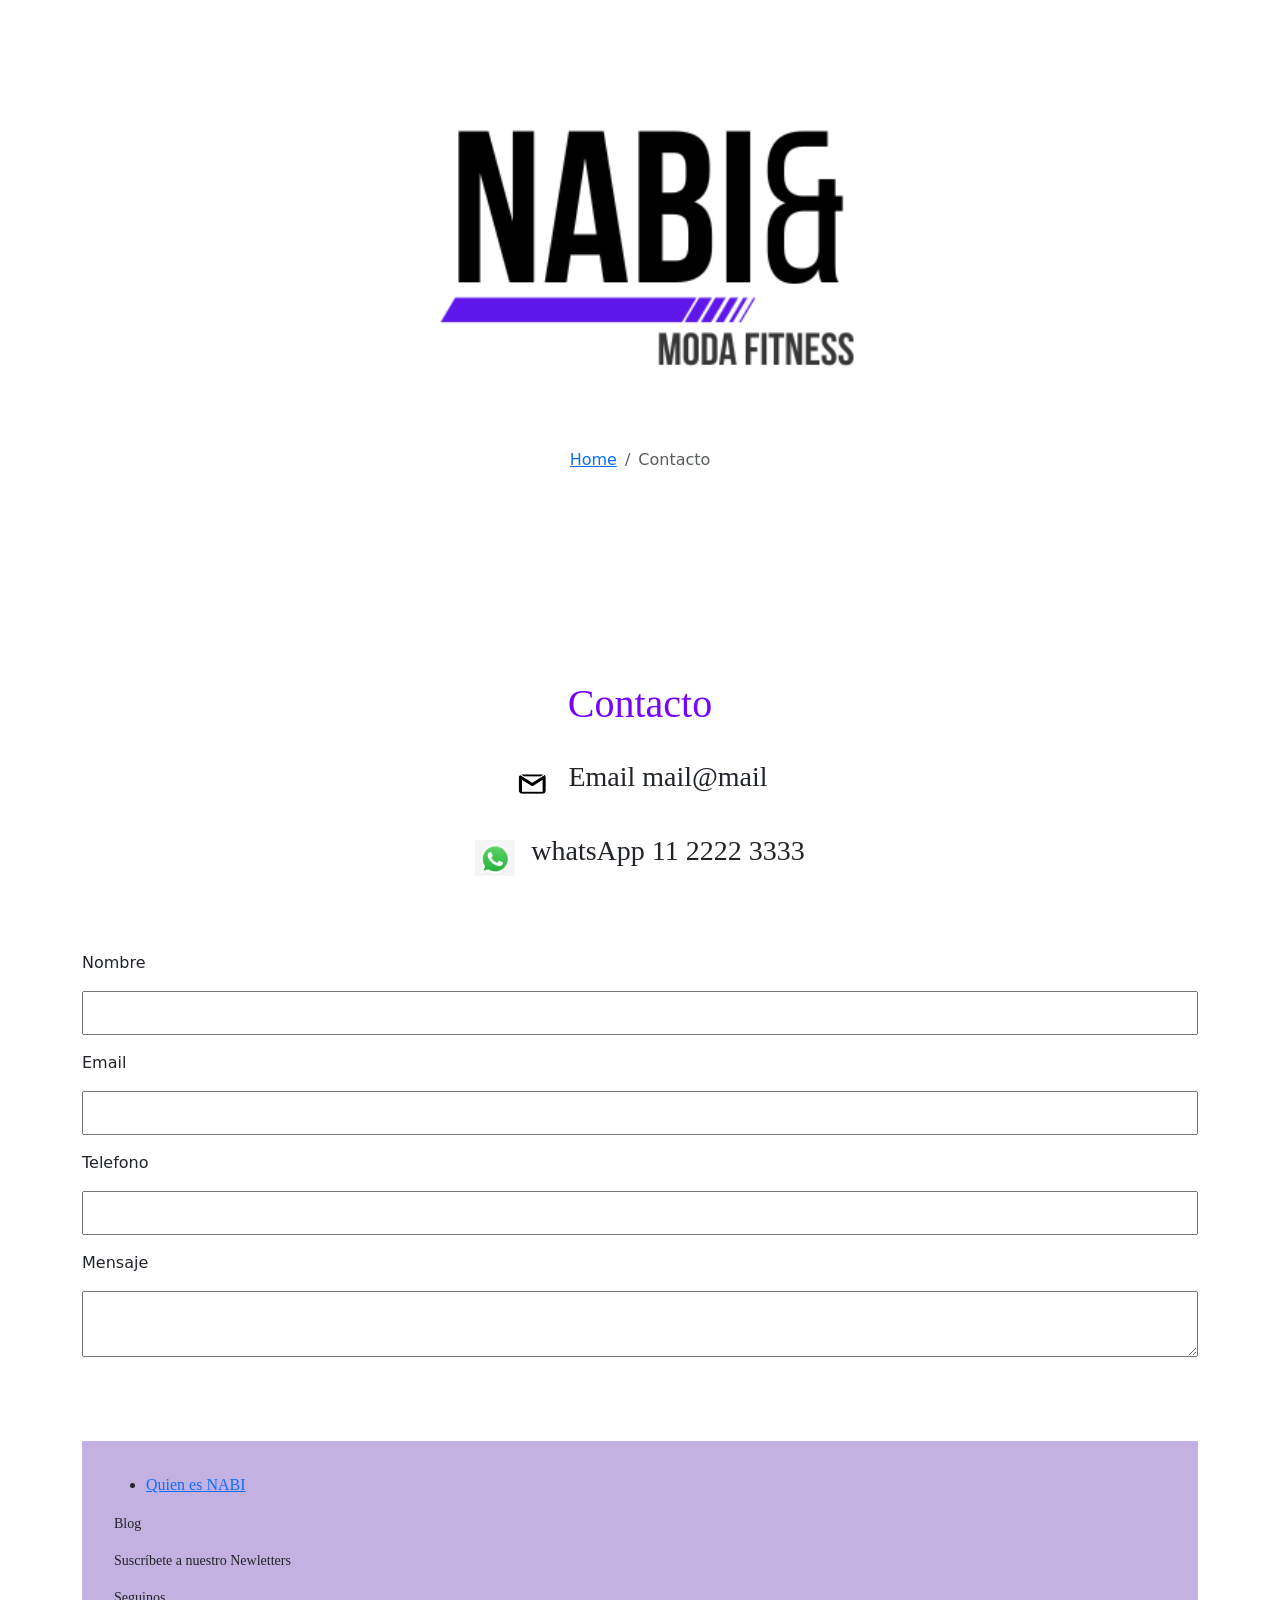
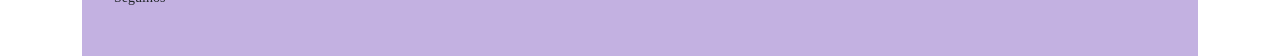
==== pages/Contacto.html @ 50bf800f "creando nuevo repositorio" ====
<!DOCTYPE html>
<html lang="en">
<head>
    <meta charset="UTF-8">
    <meta name="viewport" content="width=device-width, initial-scale=1.0">
    <title>Contacto</title>
    <link href="https://cdn.jsdelivr.net/npm/bootstrap@5.3.8/dist/css/bootstrap.min.css" rel="stylesheet" integrity="sha384-sRIl4kxILFvY47J16cr9ZwB07vP4J8+LH7qKQnuqkuIAvNWLzeN8tE5YBujZqJLB" crossorigin="anonymous">
    <link rel="stylesheet" href="../css/styles.css">
</head>
<body>
  <div class="container">
     <header class="header">
        <img src="../img/logo-1.png" alt="Imagen del logo">
             <!-- Boostrap -->
<nav aria-label="breadcrumb" class="container mt-3">
  <ol class="breadcrumb">
    <li class="breadcrumb-item">
      <a href="../index.html">Home</a>
    </li>
    <li class="breadcrumb-item active" aria-current="page"> 
        Contacto
    </li>
    <li><a href="./Quienesnabi.html"></a>
    </li>
  </ol>
</nav>
     </header>



    <main class="main">
    <div class="contacto">
    <h1>Contacto</h1>

    <div class="email logo">
        <img src="../img/email-logo.img.png">
    <h3>Email   mail@mail</h3>
    </div>

    <div class="WhatsApp logo">
        <img src="../img/whatsapp-logo.img.png">
    <h3>whatsApp    11 2222 3333</h3>
    </div>
    </div>
   </main>
    
   <aside class="sidebar">
        <section class="formulario">
            <label>Nombre</label>
                <input type="text" name="Nombre" id="Nombre">
           
            <label>Email</label>
                <input type="text" name="email" id="Email">
           
            <label>Telefono</label>
                <input type="text" name="Telefono" id="Telefono">
           
            <label>Mensaje</label>
                <textarea name="Mensaje" id="Mensaje"></textarea>
         </section> 
    </aside>   
 

<footer class="footer">
        <nav>
            <ul>
                <li>
                    <a href="./Quienesnabi.html">Quien es NABI</a>
                </li>
            </ul>
        </nav>
    <p>Blog</p>
    <p>Suscríbete a nuestro Newletters</p>
    <p>Seguinos</p>
</footer>


<script src="https://cdn.jsdelivr.net/npm/bootstrap@5.3.8/dist/js/bootstrap.bundle.min.js" integrity="sha384-FKyoEForCGlyvwx9Hj09JcYn3nv7wiPVlz7YYwJrWVcXK/BmnVDxM+D2scQbITxI" crossorigin="anonymous"></script>
</body>

</html>
---- css/styles.css ----
*{
    margin: 0;
    padding: 0;
    box-sizing: border-box;
}

/* index */
.contenedor {
  display: flex;
  justify-content: center;
}

.header {
    display: flex;
    flex-direction: column;
    align-items: center;
}

header nav ul {
    list-style: none;
    display: flex;
    justify-content: center;
    gap: 2rem;
    margin-top: 1rem;
}

header {
    padding: 1.5rem 0;
    margin-bottom: 2rem;
}

main {
    padding: 3rem 4rem;
}


main {
    font-family: serif;
    font-size: 20px;
    text-align: center;
}


main h1 {
    Color: #7705f9
}


h2 {
    margin: 3rem 0 1.5rem 0;
}

h3 {
    margin-bottom: 1rem;
}

.productos {
    display: grid;
    grid-template-columns: repeat(3, 1fr);
    gap: 2rem;
    margin-top: 2rem;
}

.outfits img {
    width: 100%;
    max-width: 300px;
    height: auto;
}

.outfits div p {
    font-weight: 600;
    font-family: serif;
}

.outfits {
    display: grid;
    grid-template-columns: repeat(3, 1fr);
    gap: 2.5rem;
    margin-top: 2rem;
}

.outfits div {
    padding: 1rem;
    border-radius: 10px;
    transition: transform 0.3s ease;
}

.outfits div:hover {
    transform: translateY(-5px);
}

body p {
    font-size: 14px;
}


footer {
    background-color: #C3B1E1;
    font-family: serif;

}

footer {
    margin-top: 4rem;
    padding: 2rem;
}
 
footer nav ul {
    display: flex;
    flex-direction: column;
    gap: 1rem;
}

/* Pagina Contacto */

.header {
  display: flex;
  justify-content: center; 
  align-items: center;     
  padding: 2rem 0;
}


.container {
  display: grid;
  gap: 20px;
grid-template-columns: 1fr;
grid-template-areas:
    "header"
    "main"
    "sidebar"
    "footer";
}

.header { 
    grid-area: header; 
}
.main { 
    grid-area: main; 
}
.sidebar {
     grid-area: sidebar; 
    }
.footer { 
    grid-area: footer; 
}

.contacto {
  display: flex;
  flex-direction: column;
  align-items: center; 
  gap: 2rem;
}

.logo {
  display: flex;
  align-items: center;   
  justify-content: center; 
  gap: 1rem;             
}

.logo img {
  width: 40px;
}

.contacto {
  display: flex;
  flex-direction: column;
  align-items: center;
  gap: 1.5rem;
}

.logo {
  display: flex;
  align-items: center;
  gap: 1rem;
}

.logo img {
  width: 40px;
}

.formulario {
  display: flex;
  flex-direction: column;
  gap: 1rem;
}

input, textarea {
  width: 100%;
  padding: 0.5rem;
}

/* pagina de Quien es NABI */
.header {
  display: flex;
  justify-content: center; 
  align-items: center;     
  padding: 2rem 0;
}

.breadcrumb {
    justify-content: center;
}

.bio {
    display: flex;
    align-items: center;
    gap: 30px;
    margin: 40px 0;
}

.bio img {
    width: 300px;
    height: auto;
}

.bio p {
    flex: 1;
}

.deporte {
    display: flex;
    flex-direction: row-reverse; 
    align-items: center;
    gap: 30px;
    margin: 40px 0;
}

.deporte img {
    width: 300px;
    height: auto;
}

.deporte p {
    flex: 1;
}

.header {
  display: flex;
  justify-content: center; 
  align-items: center;     
  padding: 2rem 0;
}

.breadcrumb {
    justify-content: center;
}

.bio {
    display: flex;
    align-items: center;
    gap: 30px;
    margin: 40px 0;
}

.bio img {
    width: 300px;
    height: auto;
}

.bio p {
    flex: 1;
}

.deporte {
    display: flex;
    flex-direction: row-reverse; 
    align-items: center;
    gap: 30px;
    margin: 40px 0;
}

.deporte img {
    width: 300px;
    height: auto;
}

.deporte p {
    flex: 1;
}

@media (max-width: 768px) {

    .bio,
    .deporte {
        flex-direction: column;
        align-items: center;
        text-align: center;
    }

    .bio img,
    .deporte img {
        width: 90%;
    }

    .bio p,
    .deporte p {
        width: 90%;
    }
}
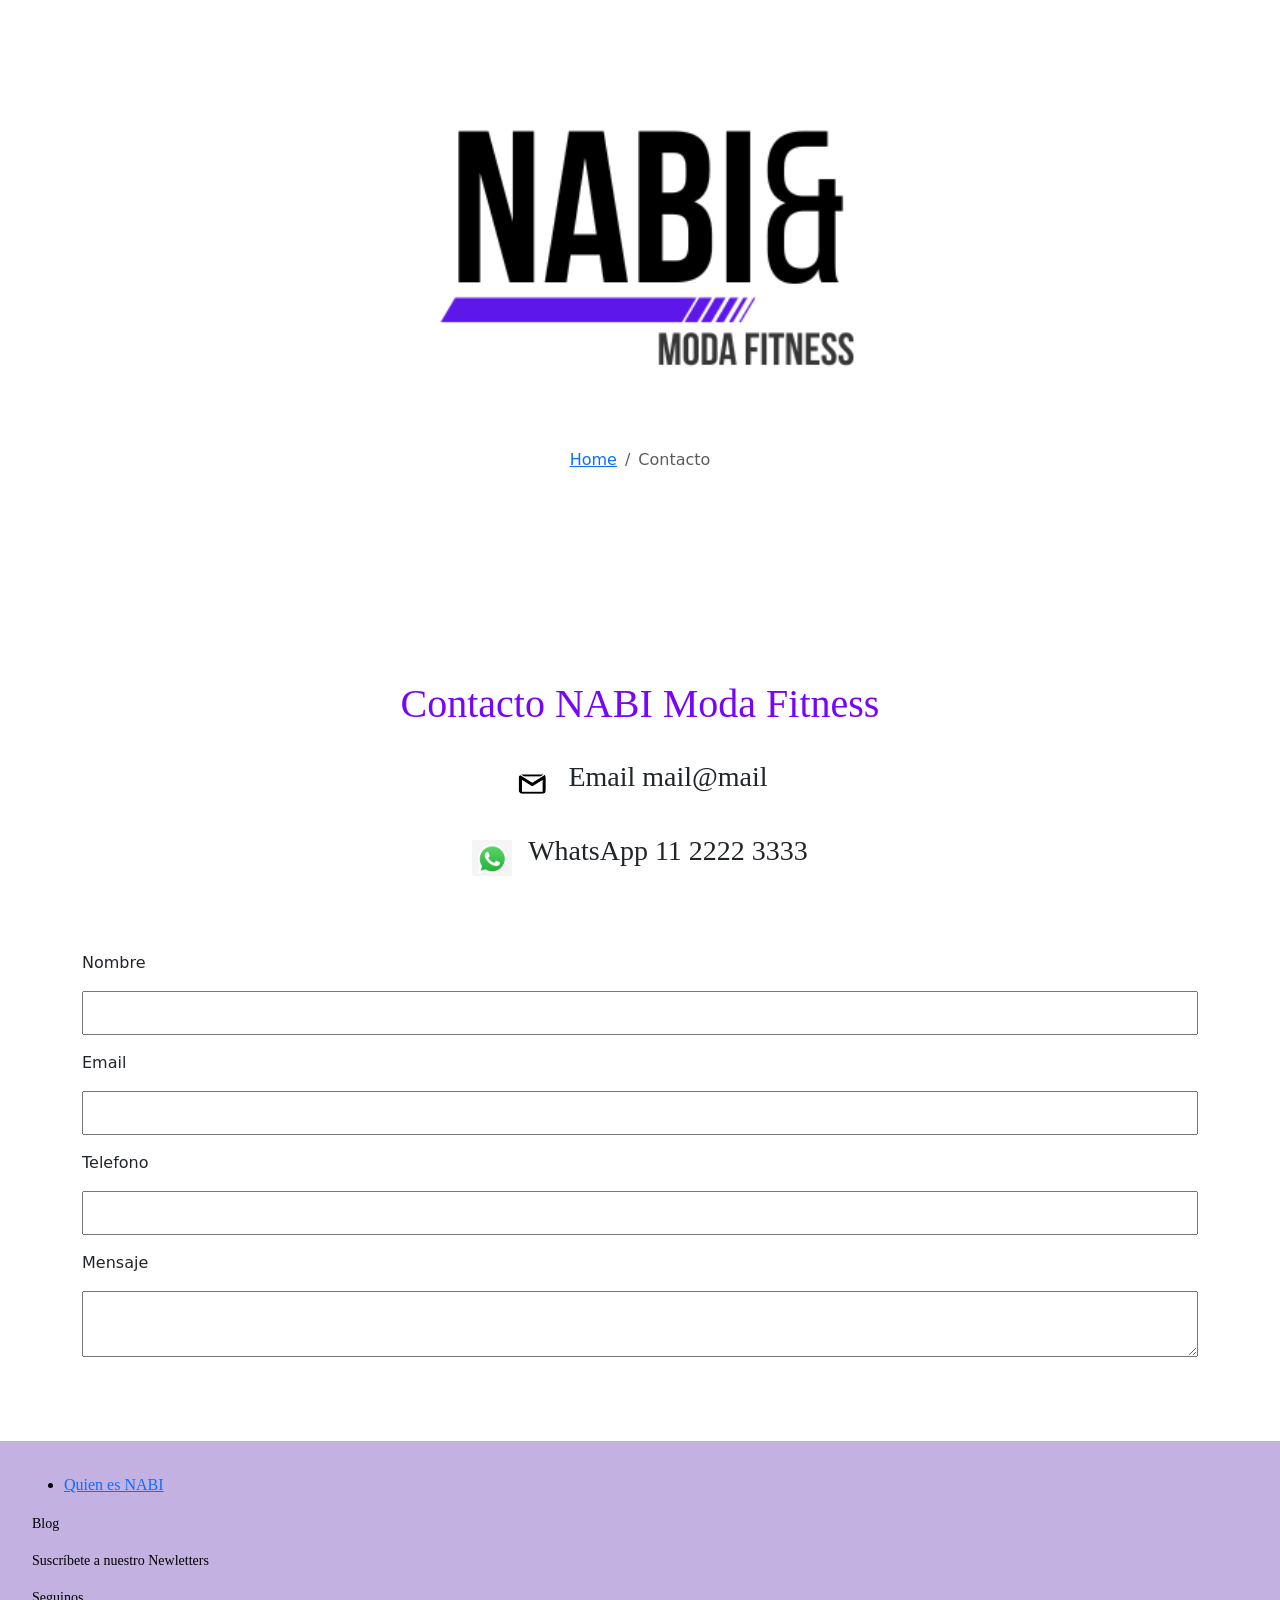
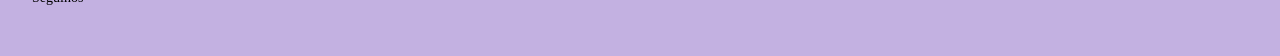
==== commit dad31677: "gregué seo, tittle, alt y description en pag de contacto y quien es nabi" ====
--- a/pages/Contacto.html
+++ b/pages/Contacto.html
@@ -2,8 +2,8 @@
 <html lang="en">
 <head>
     <meta charset="UTF-8">
-    <meta name="viewport" content="width=device-width, initial-scale=1.0">
-    <title>Contacto</title>
+    <meta name="description" content="Contactate con NABI Fitness. Consultas sobre conjuntos deportivos, pedidos y asesoramiento personalizado para mujeres activas.">
+    <title>Contacto | NABI Moda Fittnes Argentina</title>
     <link href="https://cdn.jsdelivr.net/npm/bootstrap@5.3.8/dist/css/bootstrap.min.css" rel="stylesheet" integrity="sha384-sRIl4kxILFvY47J16cr9ZwB07vP4J8+LH7qKQnuqkuIAvNWLzeN8tE5YBujZqJLB" crossorigin="anonymous">
     <link rel="stylesheet" href="../css/styles.css">
 </head>
@@ -30,16 +30,16 @@
 
     <main class="main">
     <div class="contacto">
-    <h1>Contacto</h1>
+    <h1>Contacto NABI Moda Fitness</h1>
 
     <div class="email logo">
-        <img src="../img/email-logo.img.png">
+        <img src="../img/email-logo.img.png" alt="icono de email"> 
     <h3>Email   mail@mail</h3>
     </div>
 
     <div class="WhatsApp logo">
-        <img src="../img/whatsapp-logo.img.png">
-    <h3>whatsApp    11 2222 3333</h3>
+        <img src="../img/whatsapp-logo.img.png" alt="icono de whatsapp">
+    <h3>WhatsApp    11 2222 3333</h3>
     </div>
     </div>
    </main>
--- a/css/styles.css
+++ b/css/styles.css
@@ -1,13 +1,17 @@
-*{
+* {
     margin: 0;
     padding: 0;
     box-sizing: border-box;
 }
 
-/* index */
+/* body */
+body {
+  overflow-x: hidden;
+}
+/* header */
 .contenedor {
-  display: flex;
-  justify-content: center;
+    display: flex;
+    justify-content: center;
 }
 
 .header {
@@ -15,6 +19,7 @@
     flex-direction: column;
     align-items: center;
 }
+
 
 header nav ul {
     list-style: none;
@@ -29,8 +34,10 @@
     margin-bottom: 2rem;
 }
 
+/* Main */
+
 main {
-    padding: 3rem 4rem;
+    padding: 3rem 1rem;
 }
 
 
@@ -94,9 +101,12 @@
 }
 
 
+
 footer {
     background-color: #C3B1E1;
     font-family: serif;
+    color: black;
+  width: 100%;
 
 }
 
@@ -104,7 +114,7 @@
     margin-top: 4rem;
     padding: 2rem;
 }
- 
+
 footer nav ul {
     display: flex;
     flex-direction: column;
@@ -114,89 +124,95 @@
 /* Pagina Contacto */
 
 .header {
-  display: flex;
-  justify-content: center; 
-  align-items: center;     
-  padding: 2rem 0;
+    display: flex;
+    justify-content: center;
+    align-items: center;
+    padding: 2rem 0;
 }
 
 
 .container {
-  display: grid;
-  gap: 20px;
-grid-template-columns: 1fr;
-grid-template-areas:
-    "header"
-    "main"
-    "sidebar"
-    "footer";
-}
-
-.header { 
-    grid-area: header; 
-}
-.main { 
-    grid-area: main; 
-}
+    display: grid;
+    gap: 20px;
+    grid-template-columns: 1fr;
+    grid-template-areas:
+        "header"
+        "main"
+        "sidebar"
+        "footer";
+}
+
+.header {
+    grid-area: header;
+}
+
+.main {
+    grid-area: main;
+}
+
 .sidebar {
-     grid-area: sidebar; 
-    }
-.footer { 
-    grid-area: footer; 
+    grid-area: sidebar;
+}
+
+.footer {
+    grid-area: footer;
+    width: 100vw;
+  margin-left: calc(-50vw + 50%);
 }
 
 .contacto {
-  display: flex;
-  flex-direction: column;
-  align-items: center; 
-  gap: 2rem;
+    display: flex;
+    flex-direction: column;
+    align-items: center;
+    gap: 2rem;
 }
 
 .logo {
-  display: flex;
-  align-items: center;   
-  justify-content: center; 
-  gap: 1rem;             
+    display: flex;
+    align-items: center;
+    justify-content: center;
+    gap: 1rem;
 }
 
 .logo img {
-  width: 40px;
+    width: 40px;
 }
 
 .contacto {
-  display: flex;
-  flex-direction: column;
-  align-items: center;
-  gap: 1.5rem;
+    display: flex;
+    flex-direction: column;
+    align-items: center;
+    gap: 1.5rem;
 }
 
 .logo {
-  display: flex;
-  align-items: center;
-  gap: 1rem;
+    display: flex;
+    align-items: center;
+    gap: 1rem;
 }
 
 .logo img {
-  width: 40px;
+    width: 40px;
 }
 
 .formulario {
-  display: flex;
-  flex-direction: column;
-  gap: 1rem;
-}
-
-input, textarea {
-  width: 100%;
-  padding: 0.5rem;
+    display: flex;
+    flex-direction: column;
+    gap: 1rem;
+}
+
+input,
+textarea {
+    width: 100%;
+    padding: 0.5rem;
 }
 
 /* pagina de Quien es NABI */
 .header {
-  display: flex;
-  justify-content: center; 
-  align-items: center;     
-  padding: 2rem 0;
+    display: flex;
+    justify-content: center;
+    align-items: center;
+    padding: 2rem 0;
 }
 
 .breadcrumb {
@@ -221,7 +237,7 @@
 
 .deporte {
     display: flex;
-    flex-direction: row-reverse; 
+    flex-direction: row-reverse;
     align-items: center;
     gap: 30px;
     margin: 40px 0;
@@ -237,10 +253,10 @@
 }
 
 .header {
-  display: flex;
-  justify-content: center; 
-  align-items: center;     
-  padding: 2rem 0;
+    display: flex;
+    justify-content: center;
+    align-items: center;
+    padding: 2rem 0;
 }
 
 .breadcrumb {
@@ -261,11 +277,13 @@
 
 .bio p {
     flex: 1;
+    font-family: serif;
+    font-size: large;
 }
 
 .deporte {
     display: flex;
-    flex-direction: row-reverse; 
+    flex-direction: row-reverse;
     align-items: center;
     gap: 30px;
     margin: 40px 0;
@@ -278,24 +296,606 @@
 
 .deporte p {
     flex: 1;
-}
-
+    font-family: serif;
+    font-size: large;
+}
+
+
+/* media query celular 375 px*/
+
+/* index */
+@media (max-width: 375px) {
+
+  /* Textos */
+  body p {
+    font-size: 12px;
+    text-align: center;
+  }
+
+  main h2 {
+    font-size: 18px;
+    margin: 1.5rem 0 1rem 0;
+  }
+
+  main h3 {
+    font-size: 16px;
+    margin-bottom: 0.8rem;
+  }
+
+  .outfits p {
+    font-size: 14px;
+    text-align: center;
+  }
+
+  footer {
+    padding: 1rem;
+    text-align: center;
+    font-size: 12px;
+  }
+
+  /* Header */
+  header.header {
+    padding: 1rem 0;
+  }
+
+  header .contenedor {
+    flex-direction: column;
+    gap: 0.5rem;
+    justify-content: center;
+    align-items: center;
+  }
+
+  header nav ul {
+    flex-direction: column;
+    gap: 0.5rem;
+    margin-top: 0.5rem;
+    padding-left: 0;
+    text-align: center;
+  }
+
+  header nav ul li {
+    list-style: none;
+  }
+
+  /* Main */
+  main {
+    padding: 1rem 1rem;
+    font-size: 16px;
+  }
+
+  .productos,
+  .outfits {
+    display: grid;
+    grid-template-columns: 1fr;
+    gap: 1rem;
+  }
+
+  /* CENTRAR LAS IMÁGENES */
+  .productos div,
+  .outfits div {
+    display: flex;
+    justify-content: center;
+    align-items: center;
+  }
+
+  .productos img,
+  .outfits img {
+    width: 100%;
+    max-width: 250px;
+    display: block;
+  }
+
+  /* Footer nav */
+  footer nav ul {
+    flex-direction: column;
+    gap: 0.5rem;
+    padding-left: 0;
+  }
+
+  /* Dropdown bootstrap */
+  .dropdown {
+    width: 100%;
+  }
+
+  .dropdown button {
+    width: 100%;
+  }
+
+  /* pagina contacto */
+/* Body y textos */
+  body p,
+  .contacto h1,
+  .contacto h3,
+  .formulario label {
+    font-size: 14px;
+    text-align: center;
+  }
+
+  /* Header */
+  header.header {
+    padding: 1rem 0;
+    display: flex;
+    flex-direction: column;
+    align-items: center;
+    gap: 0.5rem;
+  }
+
+  header.header img {
+    width: 80px;
+    height: auto;
+    margin: 0 auto;
+    display: block;
+  }
+
+  nav.breadcrumb {
+    padding: 0.5rem 0;
+  }
+
+  nav.breadcrumb ol {
+    justify-content: center;
+    flex-wrap: wrap;
+    text-align: center;
+  }
+
+  /* Main contacto */
+  main.main {
+    padding: 1rem;
+  }
+
+  .contacto {
+    display: flex;
+    flex-direction: column;
+    align-items: center;
+    gap: 1rem;
+  }
+
+  .contacto .logo {
+    display: flex;
+    flex-direction: column;
+    align-items: center;
+    gap: 0.5rem;
+  }
+
+  .contacto .logo img {
+    width: 60px;
+    height: auto;
+  }
+
+  /* Sidebar / Formulario */
+  aside.sidebar {
+    padding: 1rem;
+  }
+
+  .formulario {
+    display: flex;
+    flex-direction: column;
+    gap: 0.5rem;
+  }
+
+  .formulario input,
+  .formulario textarea {
+    width: 100%;
+    padding: 0.5rem;
+  }
+
+  /* Footer */
+  footer.footer {
+    padding: 1rem;
+    text-align: center;
+    font-size: 12px;
+  }
+
+  footer ul {
+    flex-direction: column;
+    gap: 0.5rem;
+    padding-left: 0;
+  }
+
+  footer li {
+    list-style: none;
+  }
+
+/* pagina quien es nabi */
+ /* Header */
+  header .contenedor {
+    display: flex;
+    flex-direction: column;
+    align-items: center;
+    gap: 0.5rem;
+    padding: 1rem 0;
+  }
+
+  header img {
+    width: 80px;
+    height: auto;
+    display: block;
+    margin: 0 auto;
+  }
+
+  /* Breadcrumb */
+  nav.breadcrumb {
+    padding: 0.5rem;
+  }
+
+  nav.breadcrumb ol {
+    flex-wrap: wrap;
+    justify-content: center;
+    text-align: center;
+  }
+
+  nav.breadcrumb li {
+    font-size: 12px;
+    margin: 0.2rem 0;
+  }
+
+  /* Main */
+  main {
+    padding: 1rem;
+    font-size: 14px;
+  }
+
+  /* Sección bio */
+  .bio {
+    display: flex;
+    flex-direction: column;
+    align-items: center;
+    gap: 1rem;
+    text-align: center;
+    margin: 1rem 0;
+  }
+
+  .bio img {
+    width: 100%;
+    max-width: 250px;
+    height: auto;
+    display: block;
+    margin: 0 auto;
+  }
+
+  .bio p {
+    font-size: 14px;
+  }
+
+  /* Sección deporte */
+  .deporte {
+    display: flex;
+    flex-direction: column;
+    align-items: center;
+    gap: 1rem;
+    text-align: center;
+    margin: 1rem 0;
+  }
+
+  .deporte img {
+    width: 100%;
+    max-width: 250px;
+    height: auto;
+    display: block;
+    margin: 0 auto;
+  }
+
+  .deporte p {
+    font-size: 14px;
+  }
+
+  /* Footer */
+  footer {
+    text-align: center;
+    font-size: 12px;
+    padding: 1rem;
+  }
+
+  footer p {
+    margin: 0.3rem 0;
+  }
+}
+
+/* media query tablet 768 px */
+/* index */
 @media (max-width: 768px) {
 
-    .bio,
-    .deporte {
-        flex-direction: column;
-        align-items: center;
-        text-align: center;
-    }
-
-    .bio img,
-    .deporte img {
-        width: 90%;
-    }
-
-    .bio p,
-    .deporte p {
-        width: 90%;
-    }
-}+  /* Textos generales */
+  body p {
+    font-size: 14px;
+    text-align: center;
+  }
+
+  main h2 {
+    font-size: 20px;
+    margin: 2rem 0 1rem 0;
+  }
+
+  main h3 {
+    font-size: 18px;
+    margin-bottom: 1rem;
+  }
+
+  /* Header */
+  header.header {
+    padding: 1.5rem 0;
+  }
+
+  header .contenedor {
+    flex-direction: column;
+    align-items: center;
+    gap: 0.5rem;
+  }
+
+  header nav ul {
+    flex-direction: row;
+    flex-wrap: wrap;
+    justify-content: center;
+    gap: 1rem;
+    margin-top: 1rem;
+    padding-left: 0;
+  }
+
+  header nav ul li {
+    list-style: none;
+  }
+
+  /* Main productos y outfits */
+  .productos,
+  .outfits {
+    display: grid;
+    grid-template-columns: repeat(2, 1fr);
+    gap: 1.5rem;
+    margin-top: 1.5rem;
+  }
+
+  /* Centrar imágenes dentro de los divs */
+  .productos div,
+  .outfits div {
+    display: flex;
+    justify-content: center;
+    align-items: center;
+  }
+
+  .productos img,
+  .outfits img {
+    width: 100%;
+    max-width: 250px;
+    display: block;
+  }
+
+  .outfits p {
+    font-size: 14px;
+    text-align: center;
+  }
+
+  /* Footer */
+  footer {
+    padding: 1.5rem;
+    text-align: center;
+    font-size: 13px;
+  }
+
+  footer nav ul {
+    flex-direction: row;
+    justify-content: center;
+    gap: 1rem;
+    padding-left: 0;
+  }
+
+  footer li {
+    list-style: none;
+  }
+
+  /* Dropdown bootstrap */
+  .dropdown {
+    width: auto;
+  }
+
+  .dropdown button {
+    width: auto;
+  }
+
+  /* pagina contacto */
+  /* Header */
+  header.header {
+    padding: 1.5rem 0;
+    display: flex;
+    flex-direction: column;
+    align-items: center;
+    gap: 0.5rem;
+  }
+
+  header.header img {
+    width: 100px;
+    height: auto;
+    display: block;
+    margin: 0 auto;
+  }
+
+  /* Breadcrumb */
+  nav.breadcrumb {
+    padding: 0.5rem;
+  }
+
+  nav.breadcrumb ol {
+    flex-wrap: wrap;
+    justify-content: center;
+    text-align: center;
+  }
+
+  nav.breadcrumb li {
+    font-size: 13px;
+    margin: 0.2rem 0;
+  }
+
+  /* Main contacto */
+  main.main {
+    padding: 1rem;
+    font-size: 14px;
+  }
+
+  .contacto {
+    display: flex;
+    flex-direction: column;
+    align-items: center;
+    gap: 1rem;
+  }
+
+  .contacto .logo {
+    display: flex;
+    flex-direction: row;
+    align-items: center;
+    gap: 1rem;
+  }
+
+  .contacto .logo img {
+    width: 60px;
+    height: auto;
+  }
+
+  /* Sidebar / Formulario */
+  aside.sidebar {
+    padding: 1rem;
+  }
+
+  .formulario {
+    display: flex;
+    flex-direction: column;
+    gap: 0.5rem;
+  }
+
+  .formulario input,
+  .formulario textarea {
+    width: 100%;
+    padding: 0.5rem;
+  }
+
+  /* Footer */
+  footer.footer {
+    padding: 1.5rem;
+    text-align: center;
+    font-size: 13px;
+  }
+
+  footer ul {
+    flex-direction: row;
+    justify-content: center;
+    gap: 1rem;
+    padding-left: 0;
+  }
+
+  footer li {
+    list-style: none;
+  }
+
+  /* pagina quien es nabi */
+
+  /* Header */
+  header .contenedor {
+    display: flex;
+    flex-direction: column;
+    align-items: center;
+    gap: 0.5rem;
+    padding: 1rem 0;
+  }
+
+  header .contenedor img {
+    width: 100px;
+    height: auto;
+    display: block;
+    margin: 0 auto;
+  }
+
+  /* Breadcrumb */
+  nav.breadcrumb {
+    padding: 0.5rem;
+  }
+
+  nav.breadcrumb ol {
+    flex-wrap: wrap;
+    justify-content: center;
+    text-align: center;
+  }
+
+  nav.breadcrumb li {
+    font-size: 13px;
+    margin: 0.2rem 0;
+  }
+
+  /* Main */
+  main {
+    padding: 1rem;
+    font-size: 14px;
+  }
+
+  /* Sección bio */
+  .bio {
+    display: flex;
+    flex-direction: column;
+    align-items: center;
+    gap: 1rem;
+    text-align: center;
+    margin: 1rem 0;
+  }
+
+  .bio img {
+    width: 100%;
+    max-width: 300px;
+    height: auto;
+    display: block;
+    margin: 0 auto;
+  }
+
+  .bio p {
+    font-size: 14px;
+  }
+
+  /* Sección deporte */
+  .deporte {
+    display: flex;
+    flex-direction: column;
+    align-items: center;
+    gap: 1rem;
+    text-align: center;
+    margin: 1rem 0;
+  }
+
+  .deporte img {
+    width: 100%;
+    max-width: 300px;
+    height: auto;
+    display: block;
+    margin: 0 auto;
+  }
+
+  .deporte p {
+    font-size: 14px;
+  }
+
+  /* Footer */
+  footer {
+    text-align: center;
+    font-size: 13px;
+    padding: 1.5rem;
+  }
+
+  footer p {
+    margin: 0.3rem 0;
+  }
+}
+
+
+
+
+
+
+
+
+
+
+
+
+
+
+
+
+
+
+
+
+
